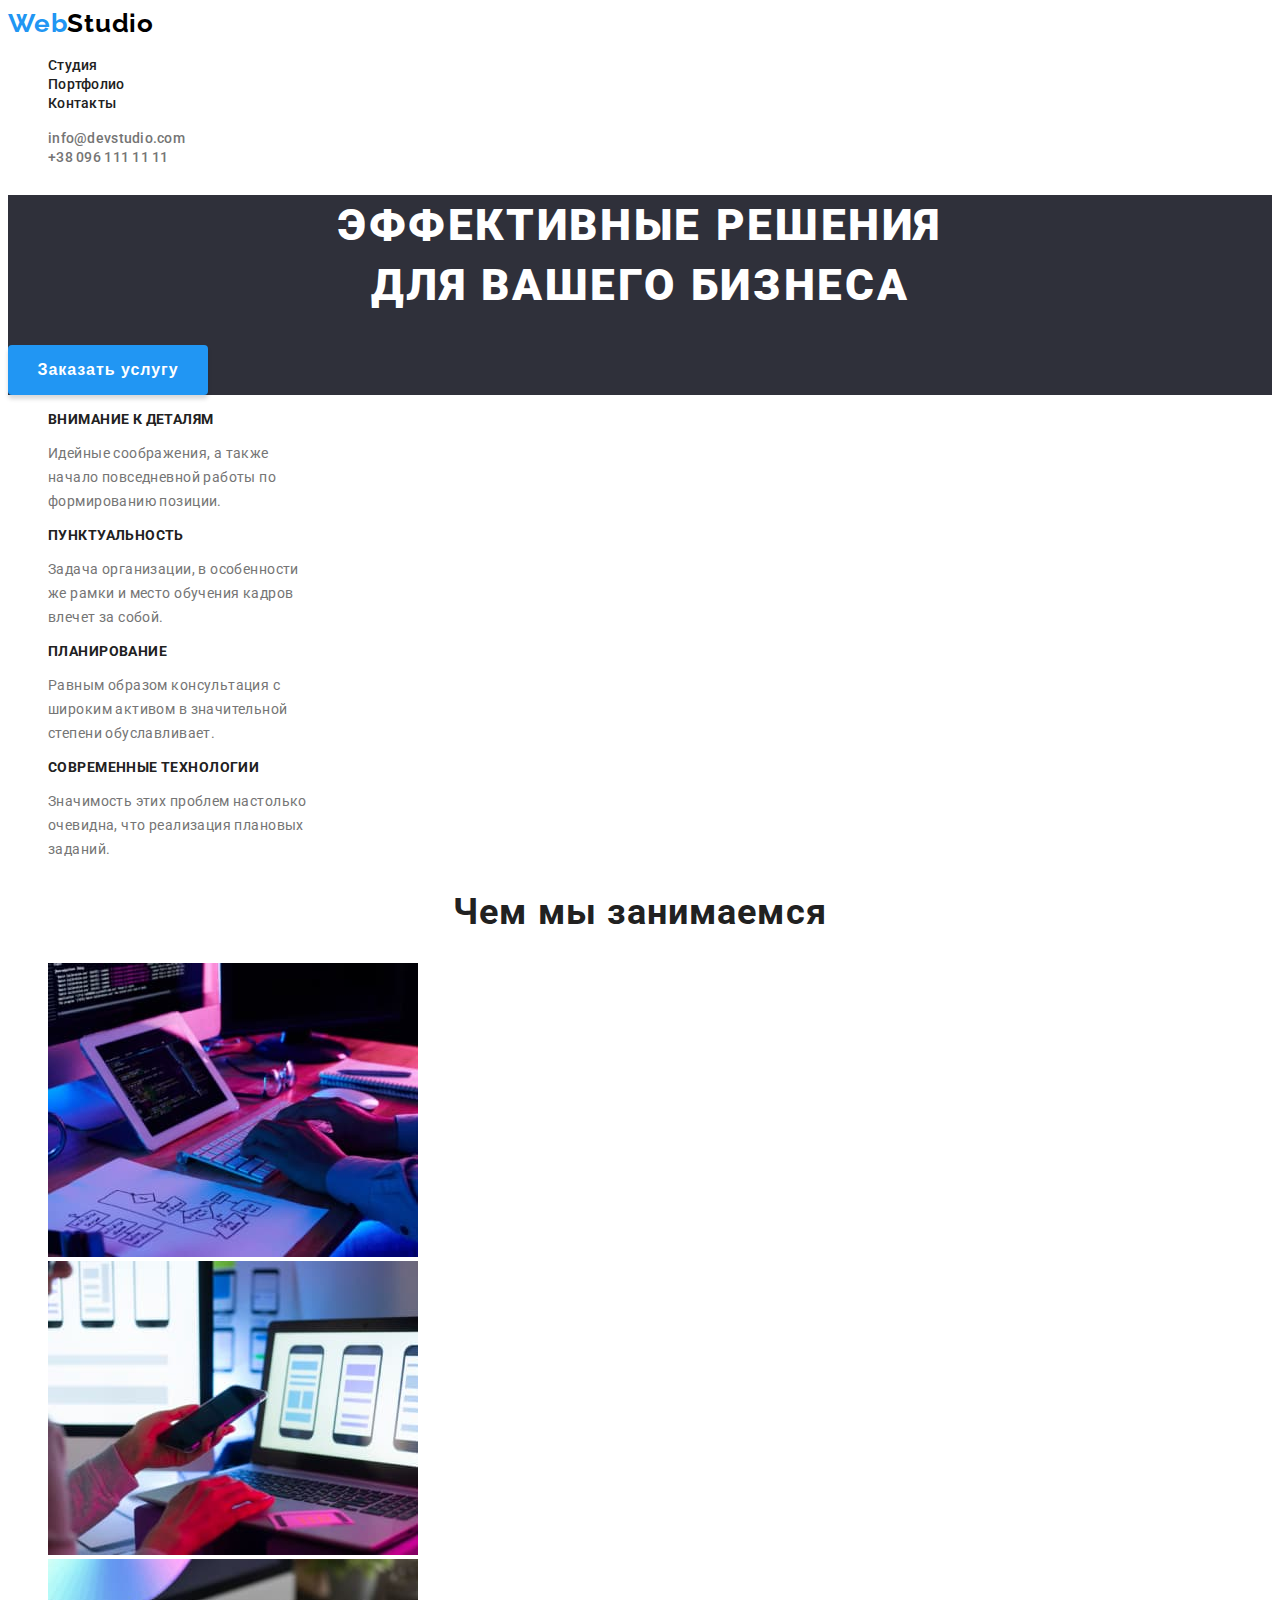
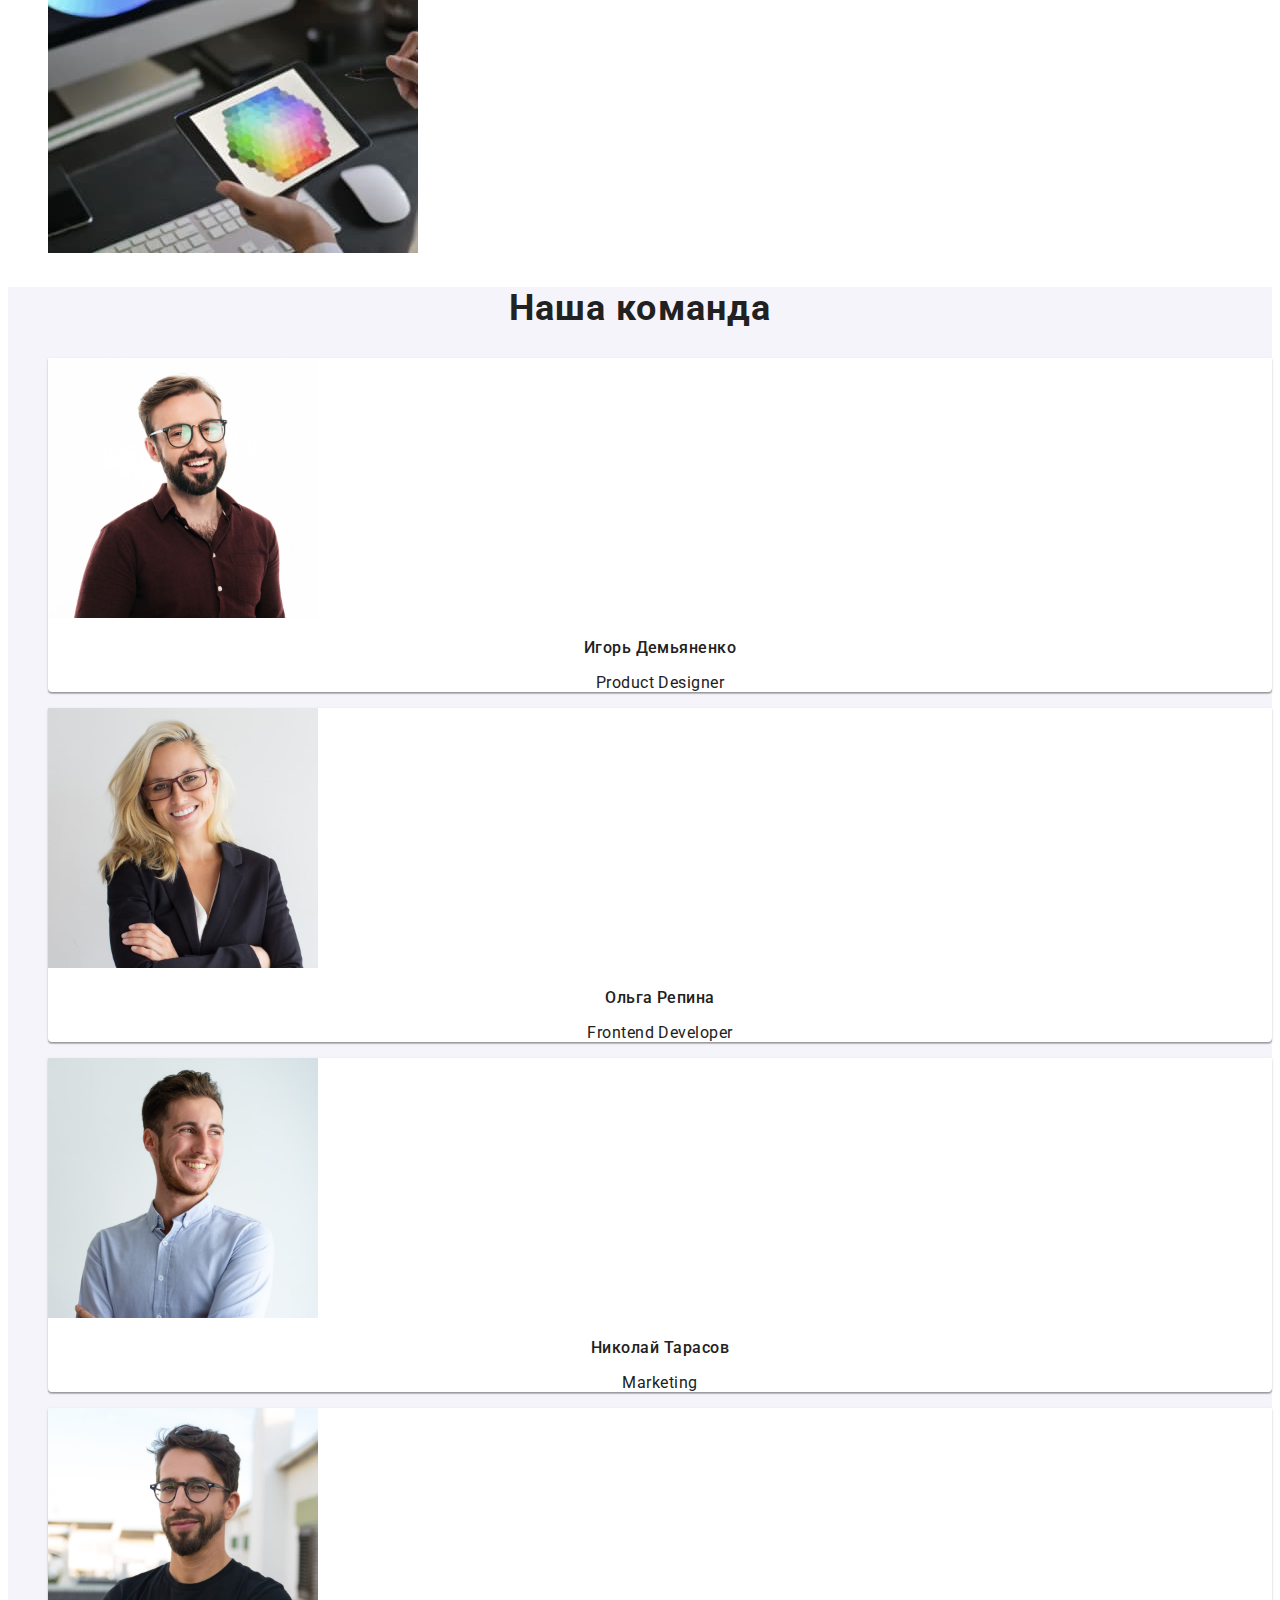
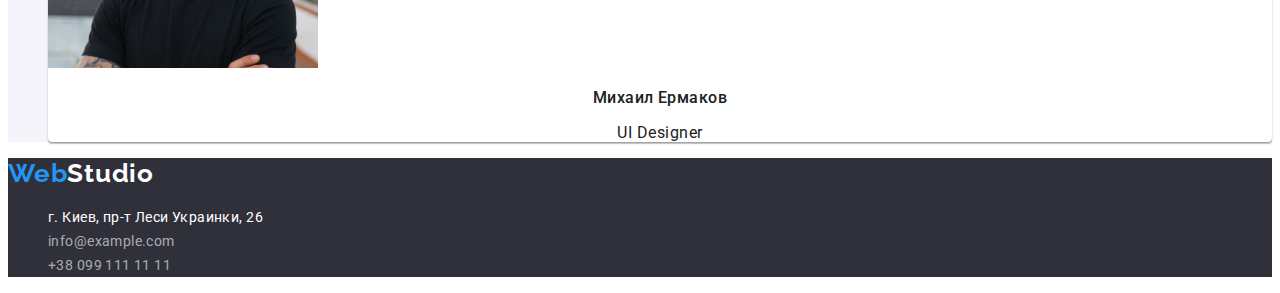
==== index.html @ 1a72c9f2 "upload" ====
<!DOCTYPE html>
<html lang="ru">
  <head>
    <meta charset="UTF-8">
    <meta http-equiv="X-UA-Compatible" content="IE=edge">
    <meta name="viewport" content="width=device-width, initial-scale=1.0">
    <title>studio</title>
    <link rel="preconnect" href="https://fonts.googleapis.com">
    <link rel="preconnect" href="https://fonts.gstatic.com" crossorigin>
    <link rel="preconnect" href="https://fonts.googleapis.com">
    <link rel="preconnect" href="https://fonts.gstatic.com" crossorigin>
    <link href="https://fonts.googleapis.com/css2?family=Oleo+Script&family=Raleway:wght@700&family=Roboto:wght@400;500;700;900&display=swap" rel="stylesheet">
    <link rel="stylesheet" href="./css/main.css">
    <link rel="stylesheet" href="./css/studio.css" />
  </head>
  <body>
    <!-- HEADER -->
    <header class="page-header">
      <!--Navigating to other pages header-->
        <nav class="header-nav">
        <!--logo header-->
        <a class="logo-web link" lang="en" href="index.html">Web<span class="logo-studio link">Studio</span></a>
          <ul class="menu list">
            <li class="menu-item">
              <a class="menu-link link" href="index.html">Студия</a>
            </li>
            <li class="menu-item">
              <a class="menu-link link" href="./portfolio.html">Портфолио</a>
            </li>
            <li class="menu-item">
              <a class="menu-link link" href="index.html">Контакты</a>
            </li>
          </ul>
          <ul class="header-contact list">
            <li class="header-contact-item">
              <a class="header-contact-email link" href="mailto:info@devstudio.com">info@devstudio.com</a>
            </li>
            <li class="header-contact-item">
              <a class="header-contact-phone-number link" href="tel:+380961111111">+38 096 111 11 11</a>
            </li>
          </ul>
        </nav>
    </header>
    <main>
      <section class="main-header">
        <!-- HERO -->
        <div class="hero">
          <h1 class="title">Эффективные решения <br> для вашего бизнеса</h1>
          <button class="modal-btn" type="button">Заказать услугу</button>
        </div>
        <!-- OUR ADVANTAGES -->
        <div class="advantages">
          <h2 hidden>our advantages</h2>
            <ul class="advantages-list list">
              <li class="advantages-item">
                <h3 class="title-desc-advantages">Внимание к деталям</h3>
              <p class="desc-advantages">Идейные соображения, а также<br> начало повседневной работы по<br> формированию позиции.</p>
            </li>
              <li class="advantages-item">
                <h3 class="title-desc-advantages">Пунктуальность</h3>
              <p class="desc-advantages">Задача организации, в особенности<br> же рамки и место обучения кадров<br> влечет за собой.</p>
            </li>
              <li class="advantages-item">
                <h3 class="title-desc-advantages">Планирование</h3>
              <p class="desc-advantages">Равным образом консультация с<br> широким активом в значительной<br> степени обуславливает.</p>
            </li>
              <li class="advantages-item">
                <h3 class="title-desc-advantages">Современные технологии</h3>
              <p class="desc-advantages">Значимость этих проблем настолько<br> очевидна, что реализация плановых<br> заданий.</p>
            </li>
            </ul>
        </div>
        <!--PHOTOS OF "OUR ADVANTAGES"-->
        <div class="photo-advantages">
          <h2 class="title-photo-advantages">Чем мы занимаемся</h2>
            <ul class="list-advantages-photo list">
              <li class="advantages-photo-item">
                <img class="layout" src="images/img(5).jpg" alt="верстка" 
                width="370" 
                height="294">
              </li>
              <li class="advantages-photo-item">
                <img class="design" src="images/img.jpg" alt="дизайн" 
                width="370" 
                height="294">
              </li>
              <li class="advantages-photo-item">
                <img class="external-design" src="images/img(1)(1).jpg" alt="внешнее оформление" 
                width="370" 
                height="294">
              </li>
            </ul>
          </div>
      <!--OUR TEAM--> 
      <div class="our-team">
        <h2 class="title-photo-team-minidesc">Наша команда</h2>
          <!--PHOTOS AND MINI-DESCRIPTION OF "OUR TEAM"-->
          <ul class="team-list list">
            <li class="team-item">
              <img class="team-photo" src="images/img(3).jpg" alt="Игорь Демьяненко" 
              width="270" 
              height="260">
            <h3 class="teammate-name">Игорь Демьяненко</h3>
            <p class="mini-desc" lang="en">Product Designer</p>
          </li>
            <li class="team-item">
              <img class="team-photo" src="images/img(2).jpg" alt="Ольга Репина" 
              width="270" 
              height="260">
            <h3 class="teammate-name">Ольга Репина</h3>
            <p class="mini-desc" lang="en">Frontend Developer</p>
          </li>
            <li class="team-item">
              <img class="team-photo" src="images/img(4).jpg" alt="Николай Тарасов" 
              width="270" 
              height="260">
            <h3 class="teammate-name">Николай Тарасов</h3>
            <p class="mini-desc" lang="en">Marketing</p>
          </li>
            <li class="team-item">
              <img class="team-photo" src="images/img(3)(1).jpg" alt="Михаил Ермаков" 
              width="270" 
              height="260">
            <h3 class="teammate-name">Михаил Ермаков</h3>
            <p class="mini-desc" lang="en">UI Designer</p>
          </li>
          </ul>
        </div>
      </section>
    </main>
    <!-- FOOTER -->
    <footer class="footer">
        <!--Navigating to other pages footer-->
        <nav class="footer-nav">
         <a class="logo-web link" href="index.html">Web<span class="logo-studio link">Studio</span></a>
          <ul class="footer-contact list">
            <!--logo footer-->
            <li class="footer-contact-item link">
              <a class="footer-contact-address link" href="https://goo.gl/maps/ZcJeVGf5RN8S3Xv18" target="_blank" rel="noopener noreferrer">г. Киев, пр-т Леси Украинки, 26</a>
            </li>
            <li class="footer-contact-item link">
              <a class="footer-conact-email link" href="mailto:info@example.com">info@example.com</a>
            </li>
            <li class="footer-contact-item link">
              <a class="footer-contact-phone-number link" href="tel:+380991111111">+38 099 111 11 11</a>
            </li>
          </ul>
        </nav>
    </footer>
  </body>
</html>
---- css/main.css ----
/* =================MAIN=================== */

:root {
    --primary-color: #757575;
    --secondary-color: #FFF;
    --hover-color: #2196F3;
}

body {
    font-family: 'Roboto', sans-serif;
    color: #212121;
}

.list { list-style: none; }

.link { text-decoration: none; }

/* =================MAIN=================== */
/* =================HEADER=================== */

.logo-web {
    font-family: 'Raleway';
    font-style: normal;
    font-weight: 700;
    font-size: 26px;
    line-height: calc(31 / 26);
    letter-spacing: 0.03em;
    color: #2196F3;
}

.logo-studio {
    font-family: 'Raleway';
    font-style: normal;
    font-weight: 700;
    font-size: 26px;
    line-height: calc(31 / 26);
    letter-spacing: 0.03em;
    color: #000;
}

.menu-link {
    font-weight: 500;
    font-size: 14px;
    line-height: calc(16 / 14);
    letter-spacing: 0.02em;
    color: inherit;
}

.header-contact-email,
.header-contact-phone-number {
    font-weight: 500;
    font-size: 14px;
    line-height: calc(16 / 14);
    letter-spacing: 0.02em;
    color: var(--primary-color);
}

.menu-link:hover,
.menu-link:focus,
.header-contact-item a:hover,
.header-contact-item a:focus {
    color: var(--hover-color);
}

/* =================HEADER=================== */
/* =================FOOTER=================== */

.footer {
    background-color: #2F303A;
}

.footer-nav .logo-studio {
    color: var(--secondary-color);
}

.footer-contact-address {
    font-size: 14px;
    line-height: calc(24 / 14);
    letter-spacing: 0.03em;
    color: var(--secondary-color);
}

.footer-conact-email,
.footer-contact-phone-number {
    font-size: 14px;
    line-height: calc(24 / 14);
    letter-spacing: 0.03em;
    color: rgba(255, 255, 255, 0.6);
}

.footer-contact-item a:hover,
.footer-contact-item a:focus {
    color: var(--hover-color);
}

/* =================FOOTER=================== */
---- css/studio.css ----
/* =================HERO================ */

.hero { background-color: #2F303A; }

.title {
    font-weight: 900;
    font-size: 44px;
    line-height: calc(60 / 44);
    text-align: center;
    letter-spacing: 0.06em;
    text-transform: uppercase;
    color: var(--secondary-color);
}

.modal-btn {
    font-weight: 700;
    font-size: 16px;
    line-height: calc(30 / 16);
    display: flex;
    align-items: center;
    text-align: center;
    letter-spacing: 0.06em;
    color: #FFF;
    background: #2196F3;
    box-shadow: 0px 4px 4px rgba(0, 0, 0, 0.15);
    border-radius: 4px;
    border: none;
    width: 200px;
    height: 50px;
    justify-content: center;
}

.modal-btn:hover,
.modal-btn:focus {
    background-color: #188CE8;
}

/* =================HERO================ */
/* =================OUR ADVANTAGES================ */

.title-desc-advantages {
    font-weight: 700;
    font-size: 14px;
    line-height: calc(16 / 14);
    letter-spacing: 0.03em;
    text-transform: uppercase;
}

.desc-advantages {
    font-weight: 400;
    font-size: 14px;
    line-height: calc(24 / 14);
    letter-spacing: 0.03em;
    color: var(--primary-color);
}

/* =================OUR ADVANTAGES================ */
/* =================PHOTOS OF "OUR ADVANTAGES================ */

.title-photo-advantages {
    font-weight: 700;
    font-size: 36px;
    line-height: 42px;
    text-align: center;
    letter-spacing: 0.03em;
}

/* =================PHOTOS OF "OUR ADVANTAGES================ */
/* =================OUR TEAM================ */

.title-photo-team-minidesc {
    font-weight: 700;
    font-size: 36px;
    line-height: calc(42 / 36);
    text-align: center;
    letter-spacing: 0.03em;
}

/* =================PHOTOS AND MINI-DESCRIPTION OF "OUR TEAM"================ */

.our-team {
    background: #F5F4FA;
}

.teammate-name {
    font-weight: 500;
    font-size: 16px;
    line-height: 19px;
    text-align: center;
    letter-spacing: 0.03em;
}

.mini-desc {
    font-weight: 400;
    font-size: 16px;
    line-height: 19px;
    text-align: center;
    letter-spacing: 0.03em;
}

.team-item {
    background: #FFFFFF;
    box-shadow: 0px 1px 3px rgba(0, 0, 0, 0.12), 0px 1px 1px rgba(0, 0, 0, 0.14), 0px 2px 1px rgba(0, 0, 0, 0.2);
    border-radius: 0px 0px 4px 4px;
}

/* =================PHOTOS AND MINI-DESCRIPTION OF "OUR TEAM"================ */
/* =================OUR TEAM================ */
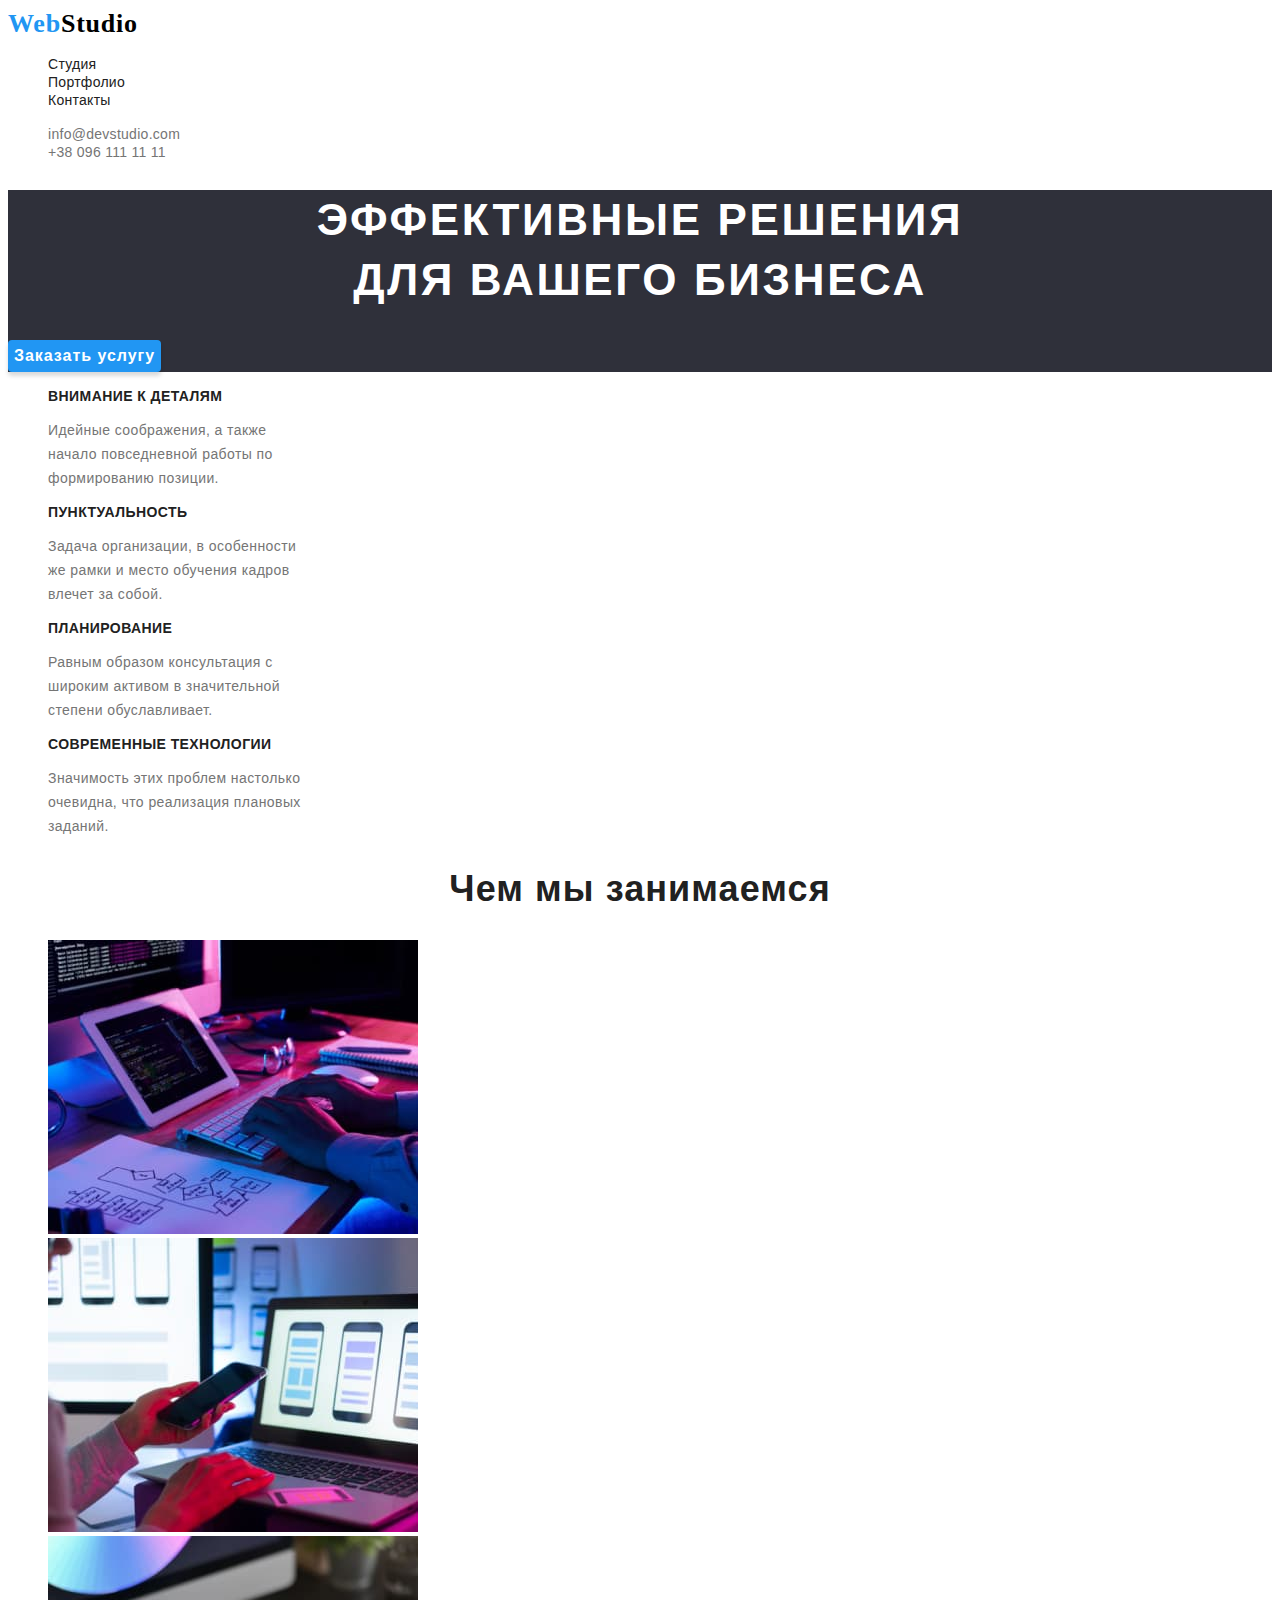
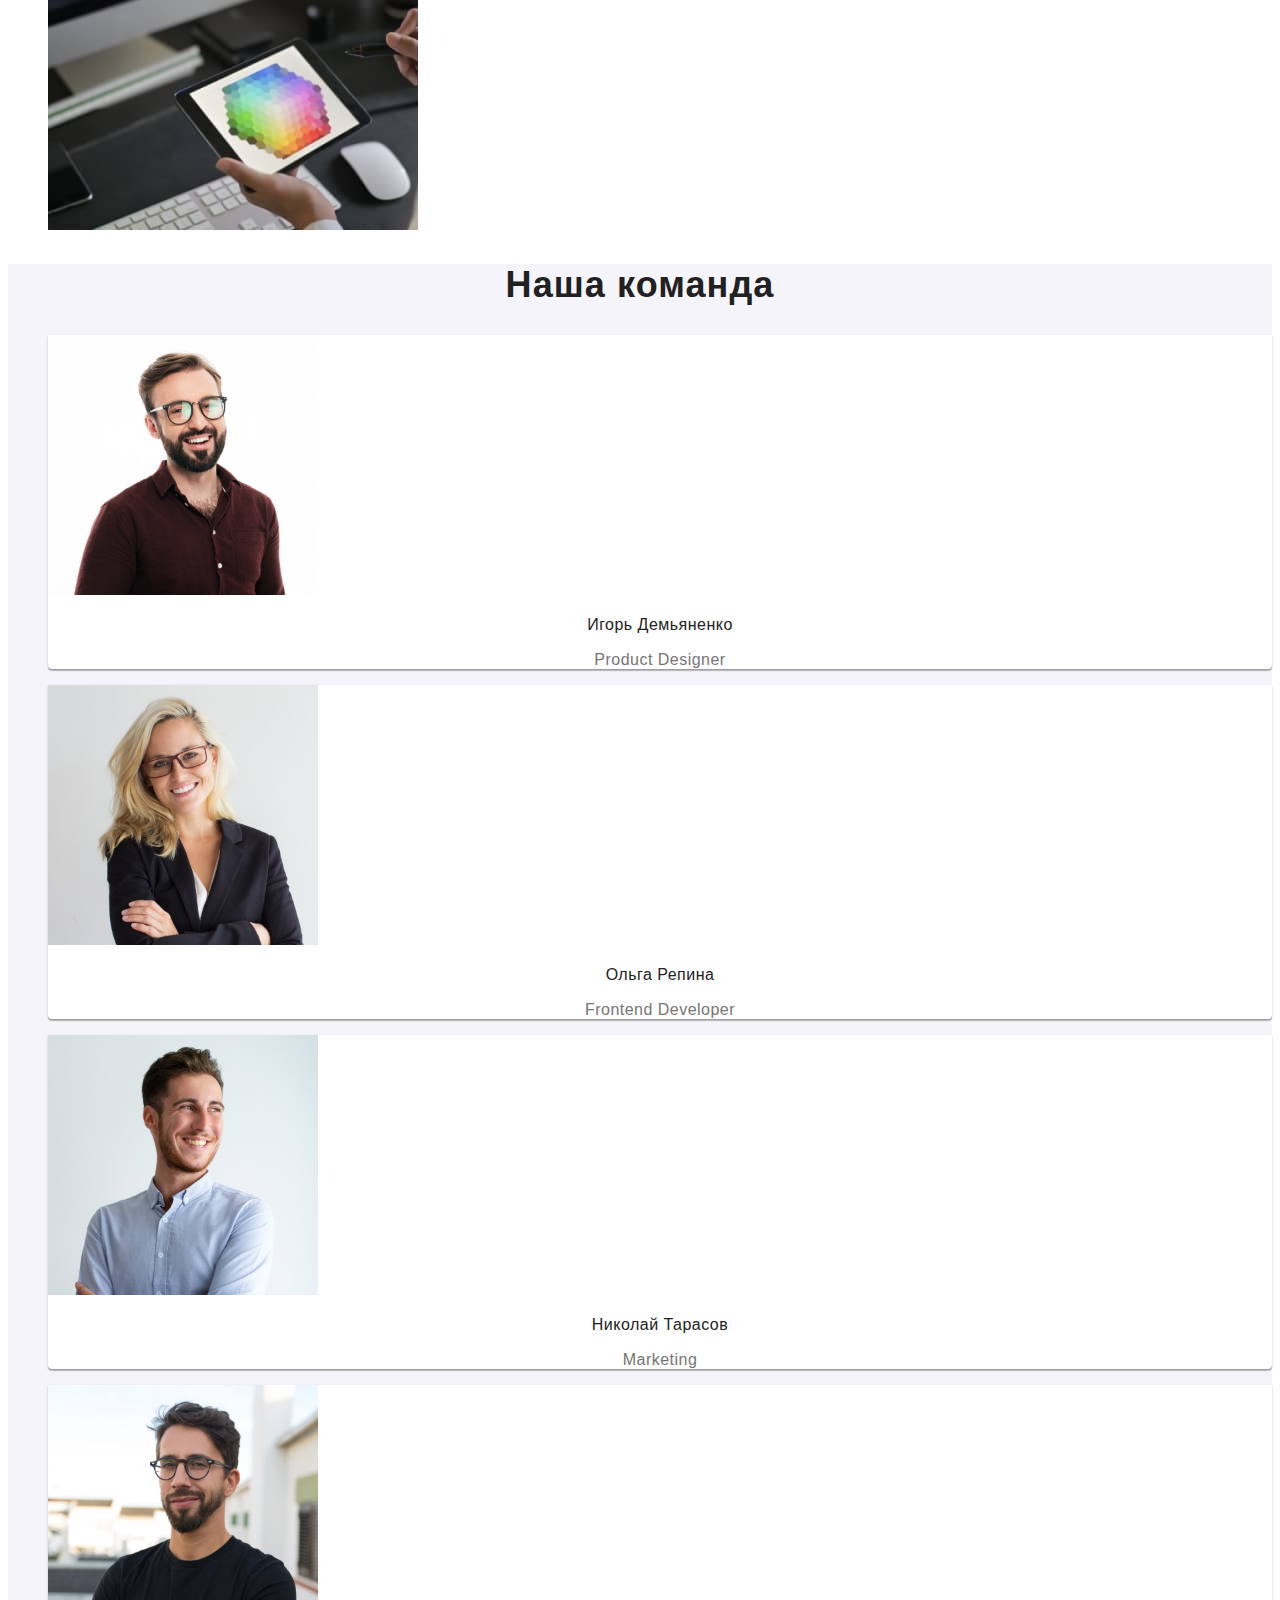
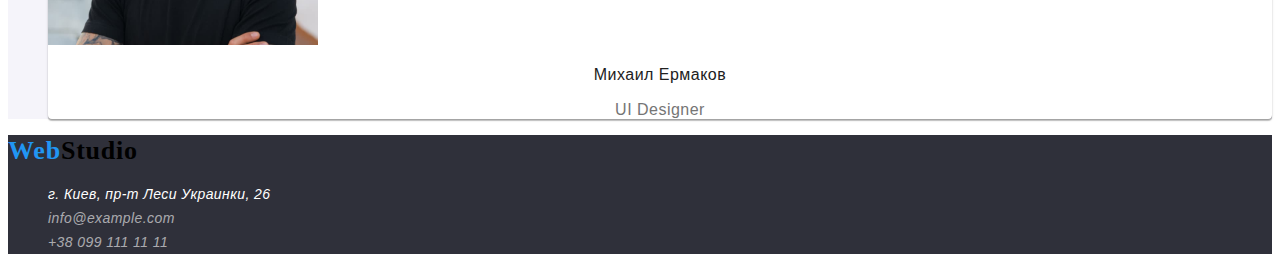
==== commit cd68a7b1: "update" ====
--- a/index.html
+++ b/index.html
@@ -1,6 +1,7 @@
 <!DOCTYPE html>
 <html lang="ru">
-  <head>
+
+<head>
     <meta charset="UTF-8">
     <meta http-equiv="X-UA-Compatible" content="IE=edge">
     <meta name="viewport" content="width=device-width, initial-scale=1.0">
@@ -9,143 +10,130 @@
     <link rel="preconnect" href="https://fonts.gstatic.com" crossorigin>
     <link rel="preconnect" href="https://fonts.googleapis.com">
     <link rel="preconnect" href="https://fonts.gstatic.com" crossorigin>
-    <link href="https://fonts.googleapis.com/css2?family=Oleo+Script&family=Raleway:wght@700&family=Roboto:wght@400;500;700;900&display=swap" rel="stylesheet">
     <link rel="stylesheet" href="./css/main.css">
     <link rel="stylesheet" href="./css/studio.css" />
-  </head>
-  <body>
+</head>
+
+<body>
     <!-- HEADER -->
     <header class="page-header">
-      <!--Navigating to other pages header-->
+        <!--Navigating to other pages header-->
         <nav class="header-nav">
-        <!--logo header-->
-        <a class="logo-web link" lang="en" href="index.html">Web<span class="logo-studio link">Studio</span></a>
-          <ul class="menu list">
-            <li class="menu-item">
-              <a class="menu-link link" href="index.html">Студия</a>
-            </li>
-            <li class="menu-item">
-              <a class="menu-link link" href="./portfolio.html">Портфолио</a>
-            </li>
-            <li class="menu-item">
-              <a class="menu-link link" href="index.html">Контакты</a>
-            </li>
-          </ul>
-          <ul class="header-contact list">
-            <li class="header-contact-item">
-              <a class="header-contact-email link" href="mailto:info@devstudio.com">info@devstudio.com</a>
-            </li>
-            <li class="header-contact-item">
-              <a class="header-contact-phone-number link" href="tel:+380961111111">+38 096 111 11 11</a>
-            </li>
-          </ul>
+            <!--logo header-->
+            <a class="logo-web link" lang="en" href="index.html">Web<span class="logo-studio link">Studio</span></a>
+            <ul class="menu list">
+                <li class="menu-item">
+                    <a class="menu-link link" href="index.html">Студия</a>
+                </li>
+                <li class="menu-item">
+                    <a class="menu-link link" href="./portfolio.html">Портфолио</a>
+                </li>
+                <li class="menu-item">
+                    <a class="menu-link link" href="index.html">Контакты</a>
+                </li>
+            </ul>
+            <ul class="header-contact list">
+                <li class="header-contact-item">
+                    <a class="header-contact-email link" href="mailto:info@devstudio.com">info@devstudio.com</a>
+                </li>
+                <li class="header-contact-item">
+                    <a class="header-contact-phone-number link" href="tel:+380961111111">+38 096 111 11 11</a>
+                </li>
+            </ul>
         </nav>
     </header>
     <main>
-      <section class="main-header">
-        <!-- HERO -->
-        <div class="hero">
-          <h1 class="title">Эффективные решения <br> для вашего бизнеса</h1>
-          <button class="modal-btn" type="button">Заказать услугу</button>
-        </div>
-        <!-- OUR ADVANTAGES -->
-        <div class="advantages">
-          <h2 hidden>our advantages</h2>
-            <ul class="advantages-list list">
-              <li class="advantages-item">
-                <h3 class="title-desc-advantages">Внимание к деталям</h3>
-              <p class="desc-advantages">Идейные соображения, а также<br> начало повседневной работы по<br> формированию позиции.</p>
-            </li>
-              <li class="advantages-item">
-                <h3 class="title-desc-advantages">Пунктуальность</h3>
-              <p class="desc-advantages">Задача организации, в особенности<br> же рамки и место обучения кадров<br> влечет за собой.</p>
-            </li>
-              <li class="advantages-item">
-                <h3 class="title-desc-advantages">Планирование</h3>
-              <p class="desc-advantages">Равным образом консультация с<br> широким активом в значительной<br> степени обуславливает.</p>
-            </li>
-              <li class="advantages-item">
-                <h3 class="title-desc-advantages">Современные технологии</h3>
-              <p class="desc-advantages">Значимость этих проблем настолько<br> очевидна, что реализация плановых<br> заданий.</p>
-            </li>
-            </ul>
-        </div>
-        <!--PHOTOS OF "OUR ADVANTAGES"-->
-        <div class="photo-advantages">
-          <h2 class="title-photo-advantages">Чем мы занимаемся</h2>
-            <ul class="list-advantages-photo list">
-              <li class="advantages-photo-item">
-                <img class="layout" src="images/img(5).jpg" alt="верстка" 
-                width="370" 
-                height="294">
-              </li>
-              <li class="advantages-photo-item">
-                <img class="design" src="images/img.jpg" alt="дизайн" 
-                width="370" 
-                height="294">
-              </li>
-              <li class="advantages-photo-item">
-                <img class="external-design" src="images/img(1)(1).jpg" alt="внешнее оформление" 
-                width="370" 
-                height="294">
-              </li>
-            </ul>
-          </div>
-      <!--OUR TEAM--> 
-      <div class="our-team">
-        <h2 class="title-photo-team-minidesc">Наша команда</h2>
-          <!--PHOTOS AND MINI-DESCRIPTION OF "OUR TEAM"-->
-          <ul class="team-list list">
-            <li class="team-item">
-              <img class="team-photo" src="images/img(3).jpg" alt="Игорь Демьяненко" 
-              width="270" 
-              height="260">
-            <h3 class="teammate-name">Игорь Демьяненко</h3>
-            <p class="mini-desc" lang="en">Product Designer</p>
-          </li>
-            <li class="team-item">
-              <img class="team-photo" src="images/img(2).jpg" alt="Ольга Репина" 
-              width="270" 
-              height="260">
-            <h3 class="teammate-name">Ольга Репина</h3>
-            <p class="mini-desc" lang="en">Frontend Developer</p>
-          </li>
-            <li class="team-item">
-              <img class="team-photo" src="images/img(4).jpg" alt="Николай Тарасов" 
-              width="270" 
-              height="260">
-            <h3 class="teammate-name">Николай Тарасов</h3>
-            <p class="mini-desc" lang="en">Marketing</p>
-          </li>
-            <li class="team-item">
-              <img class="team-photo" src="images/img(3)(1).jpg" alt="Михаил Ермаков" 
-              width="270" 
-              height="260">
-            <h3 class="teammate-name">Михаил Ермаков</h3>
-            <p class="mini-desc" lang="en">UI Designer</p>
-          </li>
-          </ul>
-        </div>
-      </section>
+        <section class="main-header">
+            <!-- HERO -->
+            <div class="hero">
+                <h1 class="title">Эффективные решения <br> для вашего бизнеса</h1>
+                <button class="modal-btn" type="button">Заказать услугу</button>
+            </div>
+            <!-- OUR ADVANTAGES -->
+            <div class="advantages">
+                <h2 hidden>our advantages</h2>
+                <ul class="advantages-list list">
+                    <li class="advantages-item">
+                        <h3 class="title-desc-advantages">Внимание к деталям</h3>
+                        <p class="desc-advantages">Идейные соображения, а также<br> начало повседневной работы по<br> формированию позиции.</p>
+                    </li>
+                    <li class="advantages-item">
+                        <h3 class="title-desc-advantages">Пунктуальность</h3>
+                        <p class="desc-advantages">Задача организации, в особенности<br> же рамки и место обучения кадров<br> влечет за собой.</p>
+                    </li>
+                    <li class="advantages-item">
+                        <h3 class="title-desc-advantages">Планирование</h3>
+                        <p class="desc-advantages">Равным образом консультация с<br> широким активом в значительной<br> степени обуславливает.</p>
+                    </li>
+                    <li class="advantages-item">
+                        <h3 class="title-desc-advantages">Современные технологии</h3>
+                        <p class="desc-advantages">Значимость этих проблем настолько<br> очевидна, что реализация плановых<br> заданий.</p>
+                    </li>
+                </ul>
+            </div>
+            <!--PHOTOS OF "OUR ADVANTAGES"-->
+            <div class="photo-advantages">
+                <h2 class="title-photo-advantages">Чем мы занимаемся</h2>
+                <ul class="list-advantages-photo list">
+                    <li class="advantages-photo-item">
+                        <img class="layout" src="images/img(5).jpg" alt="верстка" width="370" height="294">
+                    </li>
+                    <li class="advantages-photo-item">
+                        <img class="design" src="images/img.jpg" alt="дизайн" width="370" height="294">
+                    </li>
+                    <li class="advantages-photo-item">
+                        <img class="external-design" src="images/img(1)(1).jpg" alt="внешнее оформление" width="370" height="294">
+                    </li>
+                </ul>
+            </div>
+            <!--OUR TEAM-->
+            <div class="our-team">
+                <h2 class="title-photo-team-minidesc">Наша команда</h2>
+                <!--PHOTOS AND MINI-DESCRIPTION OF "OUR TEAM"-->
+                <ul class="team-list list">
+                    <li class="team-item">
+                        <img class="team-photo" src="images/img(3).jpg" alt="Игорь Демьяненко" width="270" height="260">
+                        <h3 class="teammate-name">Игорь Демьяненко</h3>
+                        <p class="mini-desc" lang="en">Product Designer</p>
+                    </li>
+                    <li class="team-item">
+                        <img class="team-photo" src="images/img(2).jpg" alt="Ольга Репина" width="270" height="260">
+                        <h3 class="teammate-name">Ольга Репина</h3>
+                        <p class="mini-desc" lang="en">Frontend Developer</p>
+                    </li>
+                    <li class="team-item">
+                        <img class="team-photo" src="images/img(4).jpg" alt="Николай Тарасов" width="270" height="260">
+                        <h3 class="teammate-name">Николай Тарасов</h3>
+                        <p class="mini-desc" lang="en">Marketing</p>
+                    </li>
+                    <li class="team-item">
+                        <img class="team-photo" src="images/img(3)(1).jpg" alt="Михаил Ермаков" width="270" height="260">
+                        <h3 class="teammate-name">Михаил Ермаков</h3>
+                        <p class="mini-desc" lang="en">UI Designer</p>
+                    </li>
+                </ul>
+            </div>
+        </section>
     </main>
     <!-- FOOTER -->
     <footer class="footer">
         <!--Navigating to other pages footer-->
-        <nav class="footer-nav">
-         <a class="logo-web link" href="index.html">Web<span class="logo-studio link">Studio</span></a>
-          <ul class="footer-contact list">
-            <!--logo footer-->
-            <li class="footer-contact-item link">
-              <a class="footer-contact-address link" href="https://goo.gl/maps/ZcJeVGf5RN8S3Xv18" target="_blank" rel="noopener noreferrer">г. Киев, пр-т Леси Украинки, 26</a>
-            </li>
-            <li class="footer-contact-item link">
-              <a class="footer-conact-email link" href="mailto:info@example.com">info@example.com</a>
-            </li>
-            <li class="footer-contact-item link">
-              <a class="footer-contact-phone-number link" href="tel:+380991111111">+38 099 111 11 11</a>
-            </li>
-          </ul>
-        </nav>
+        <a class="logo-web link" href="index.html">Web<span class="logo-studio link">Studio</span></a>
+        <address>
+            <ul class="footer-contact list">
+                <!--logo footer-->
+                <li class="footer-contact-item link">
+                    <a class="footer-contact-address link" href="https://goo.gl/maps/ZcJeVGf5RN8S3Xv18" target="_blank" rel="noopener noreferrer">г. Киев, пр-т Леси Украинки, 26</a>
+                </li>
+                <li class="footer-contact-item link">
+                    <a class="footer-conact-email link" href="mailto:info@example.com">info@example.com</a>
+                </li>
+                <li class="footer-contact-item link">
+                    <a class="footer-contact-phone-number link" href="tel:+380991111111">+38 099 111 11 11</a>
+                </li>
+            </ul>
+        </address>
     </footer>
-  </body>
-</html>+</body>
+
+</html>
--- a/css/main.css
+++ b/css/main.css
@@ -20,7 +20,6 @@
 
 .logo-web {
     font-family: 'Raleway';
-    font-style: normal;
     font-weight: 700;
     font-size: 26px;
     line-height: calc(31 / 26);
@@ -30,7 +29,6 @@
 
 .logo-studio {
     font-family: 'Raleway';
-    font-style: normal;
     font-weight: 700;
     font-size: 26px;
     line-height: calc(31 / 26);
--- a/css/studio.css
+++ b/css/studio.css
@@ -16,18 +16,12 @@
     font-weight: 700;
     font-size: 16px;
     line-height: calc(30 / 16);
-    display: flex;
-    align-items: center;
-    text-align: center;
     letter-spacing: 0.06em;
     color: #FFF;
     background: #2196F3;
     box-shadow: 0px 4px 4px rgba(0, 0, 0, 0.15);
     border-radius: 4px;
     border: none;
-    width: 200px;
-    height: 50px;
-    justify-content: center;
 }
 
 .modal-btn:hover,
@@ -47,7 +41,6 @@
 }
 
 .desc-advantages {
-    font-weight: 400;
     font-size: 14px;
     line-height: calc(24 / 14);
     letter-spacing: 0.03em;
@@ -91,11 +84,10 @@
 }
 
 .mini-desc {
-    font-weight: 400;
-    font-size: 16px;
     line-height: 19px;
     text-align: center;
     letter-spacing: 0.03em;
+    color :#757575;
 }
 
 .team-item {
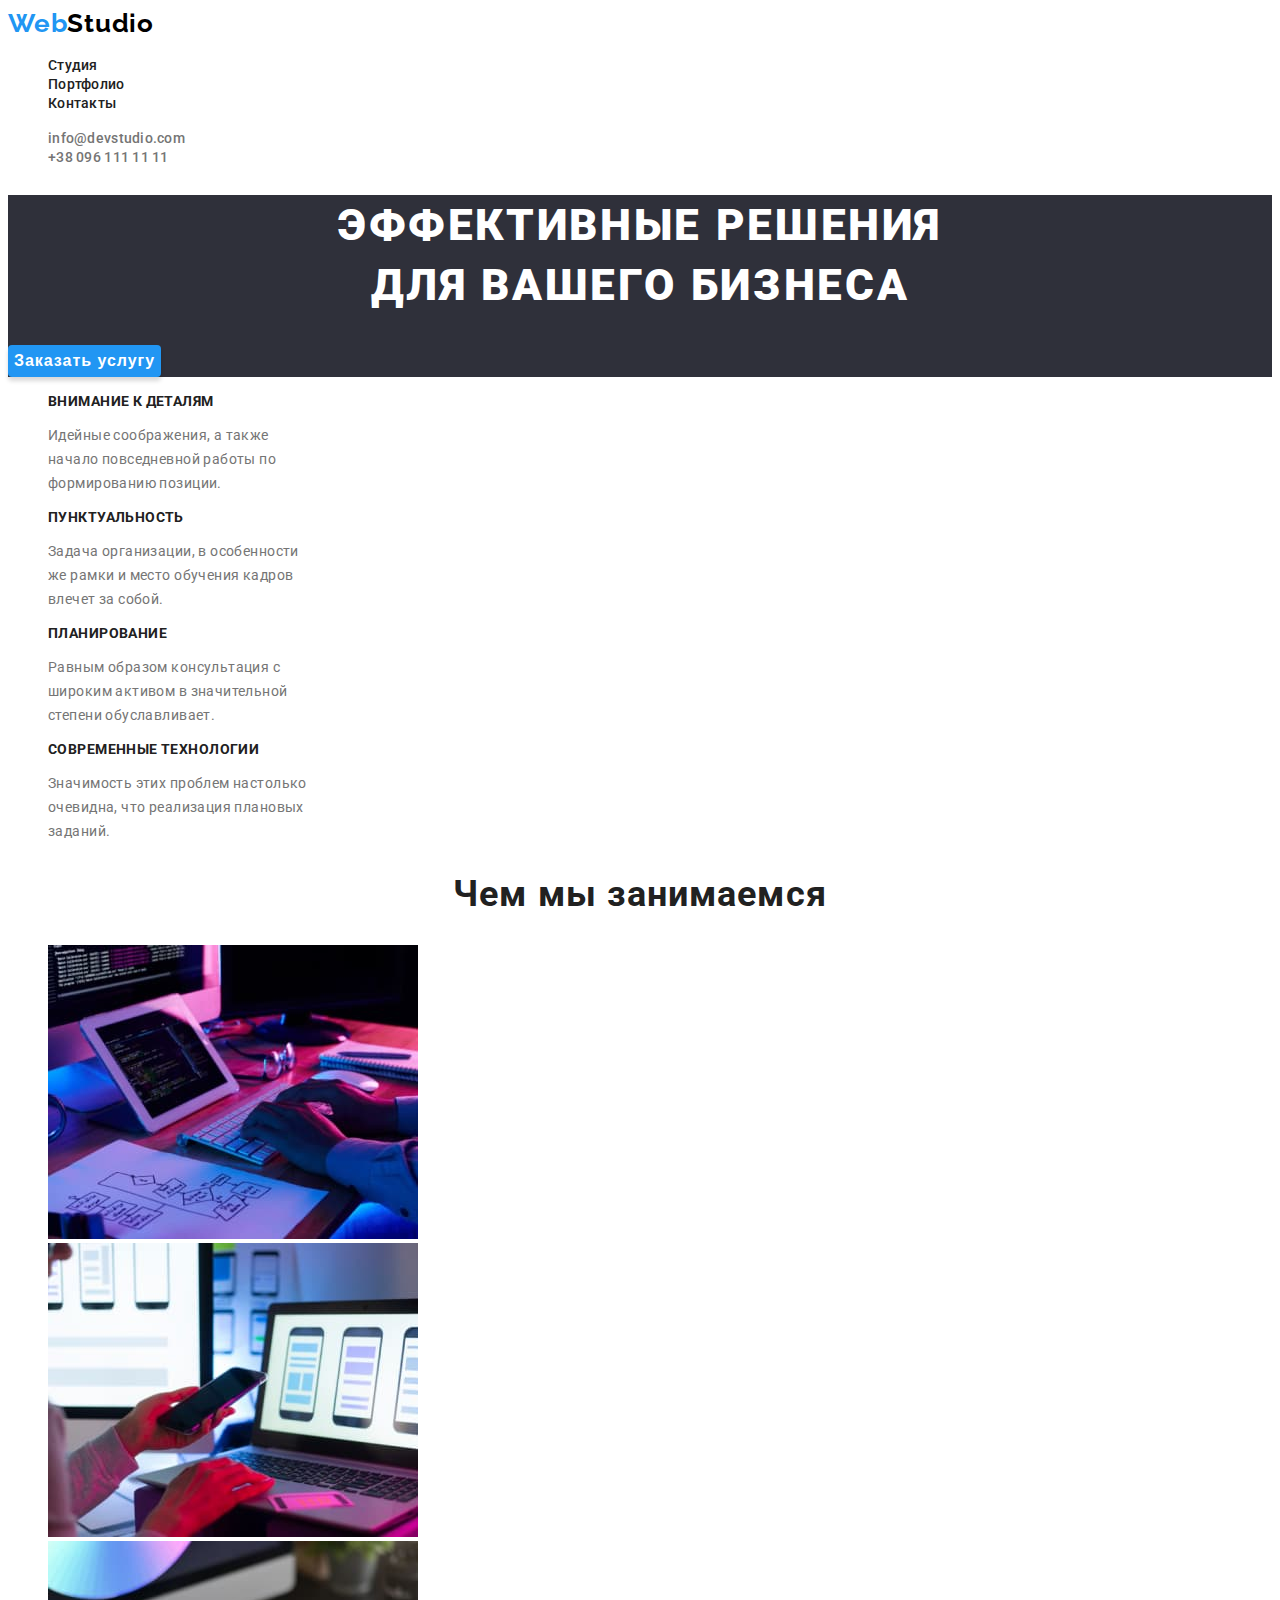
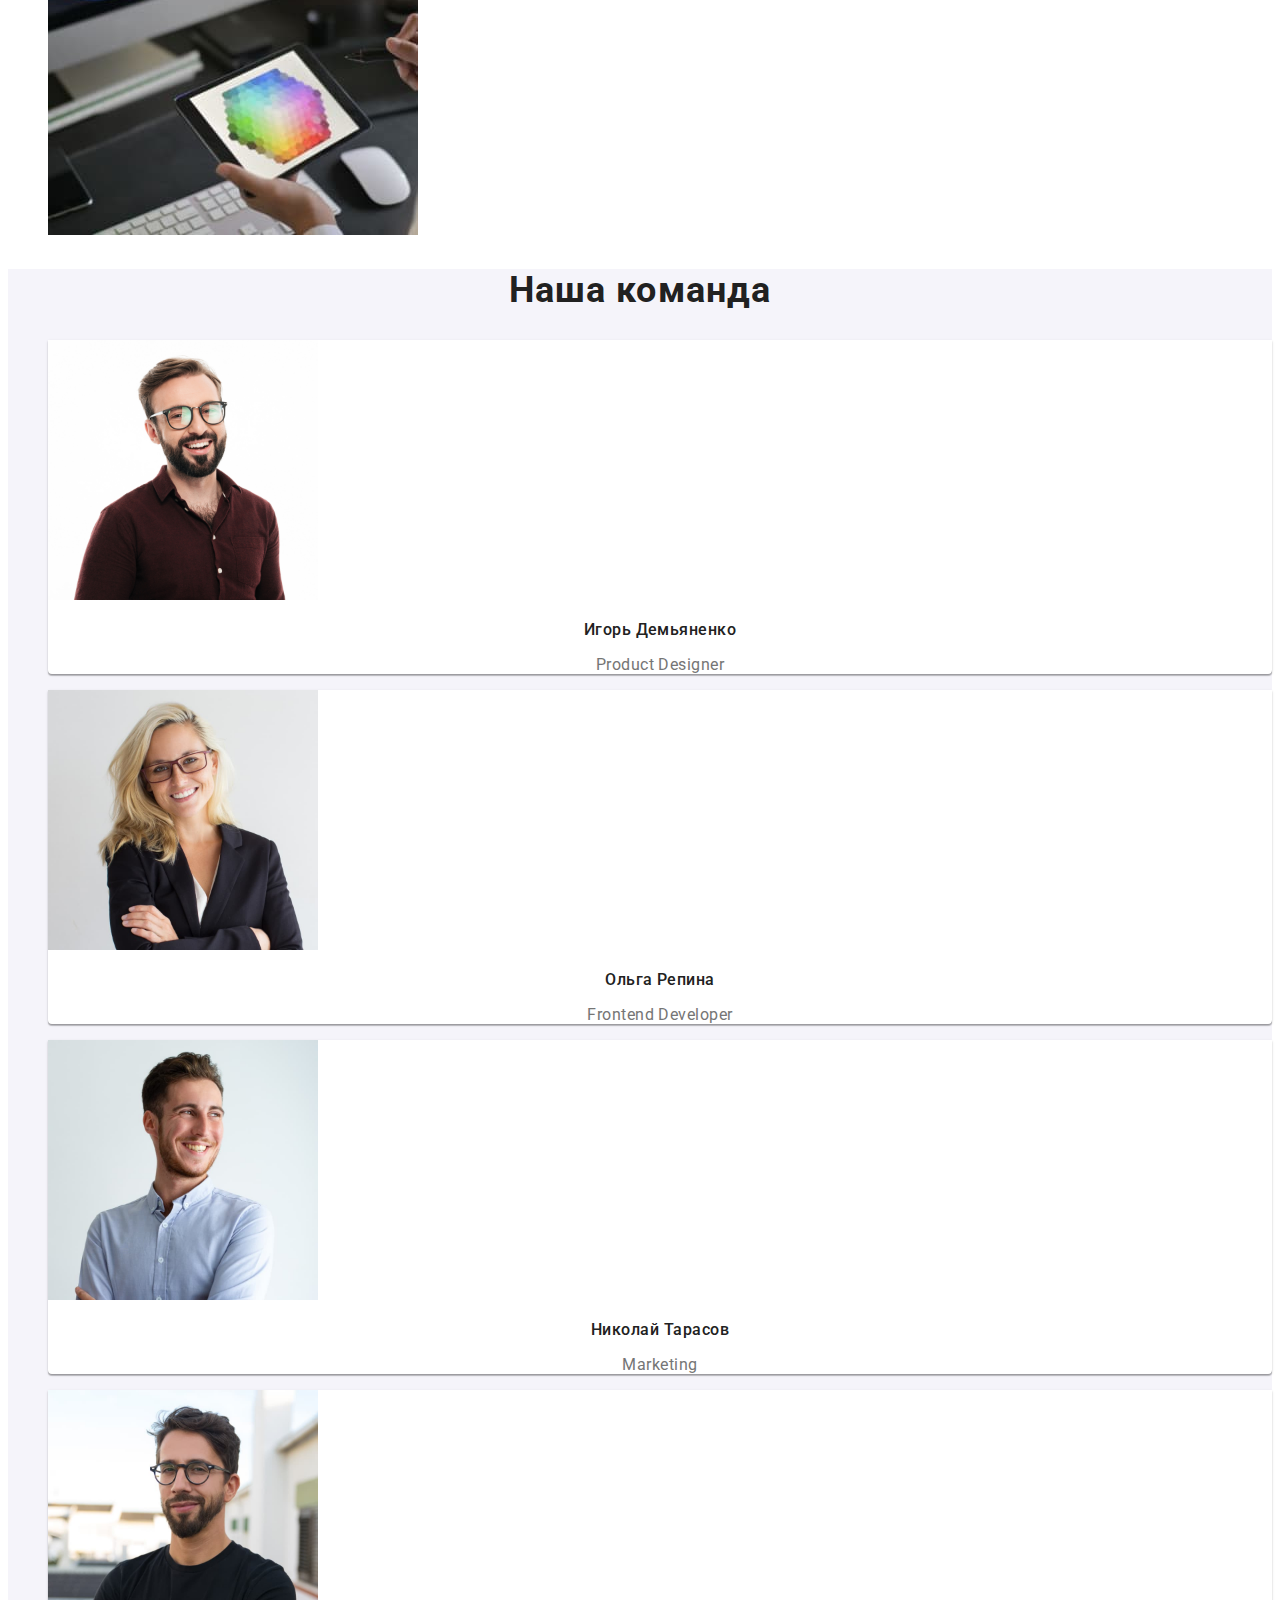
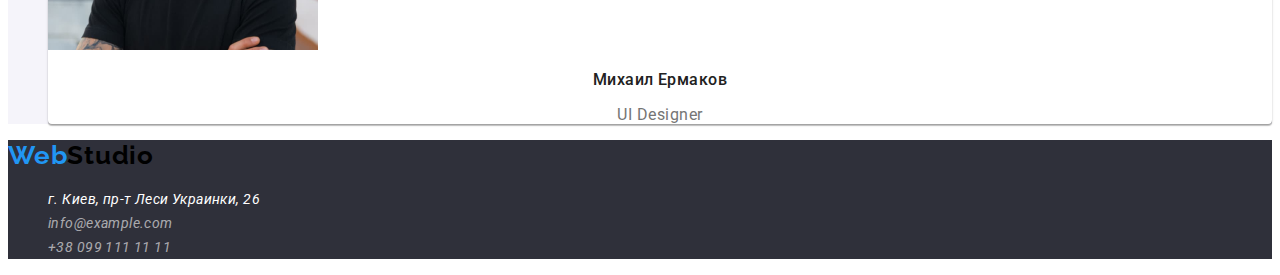
==== commit 8d6aa50d: "rel="stylesheet"" ====
--- a/index.html
+++ b/index.html
@@ -12,6 +12,8 @@
     <link rel="preconnect" href="https://fonts.gstatic.com" crossorigin>
     <link rel="stylesheet" href="./css/main.css">
     <link rel="stylesheet" href="./css/studio.css" />
+    <link rel="preconnect" href="https://fonts.gstatic.com" />
+    <link rel="stylesheet" href="https://fonts.googleapis.com/css2?family=Raleway:wght@700&family=Roboto:wght@400;500;700;900&display=swap"/> 
 </head>
 
 <body>
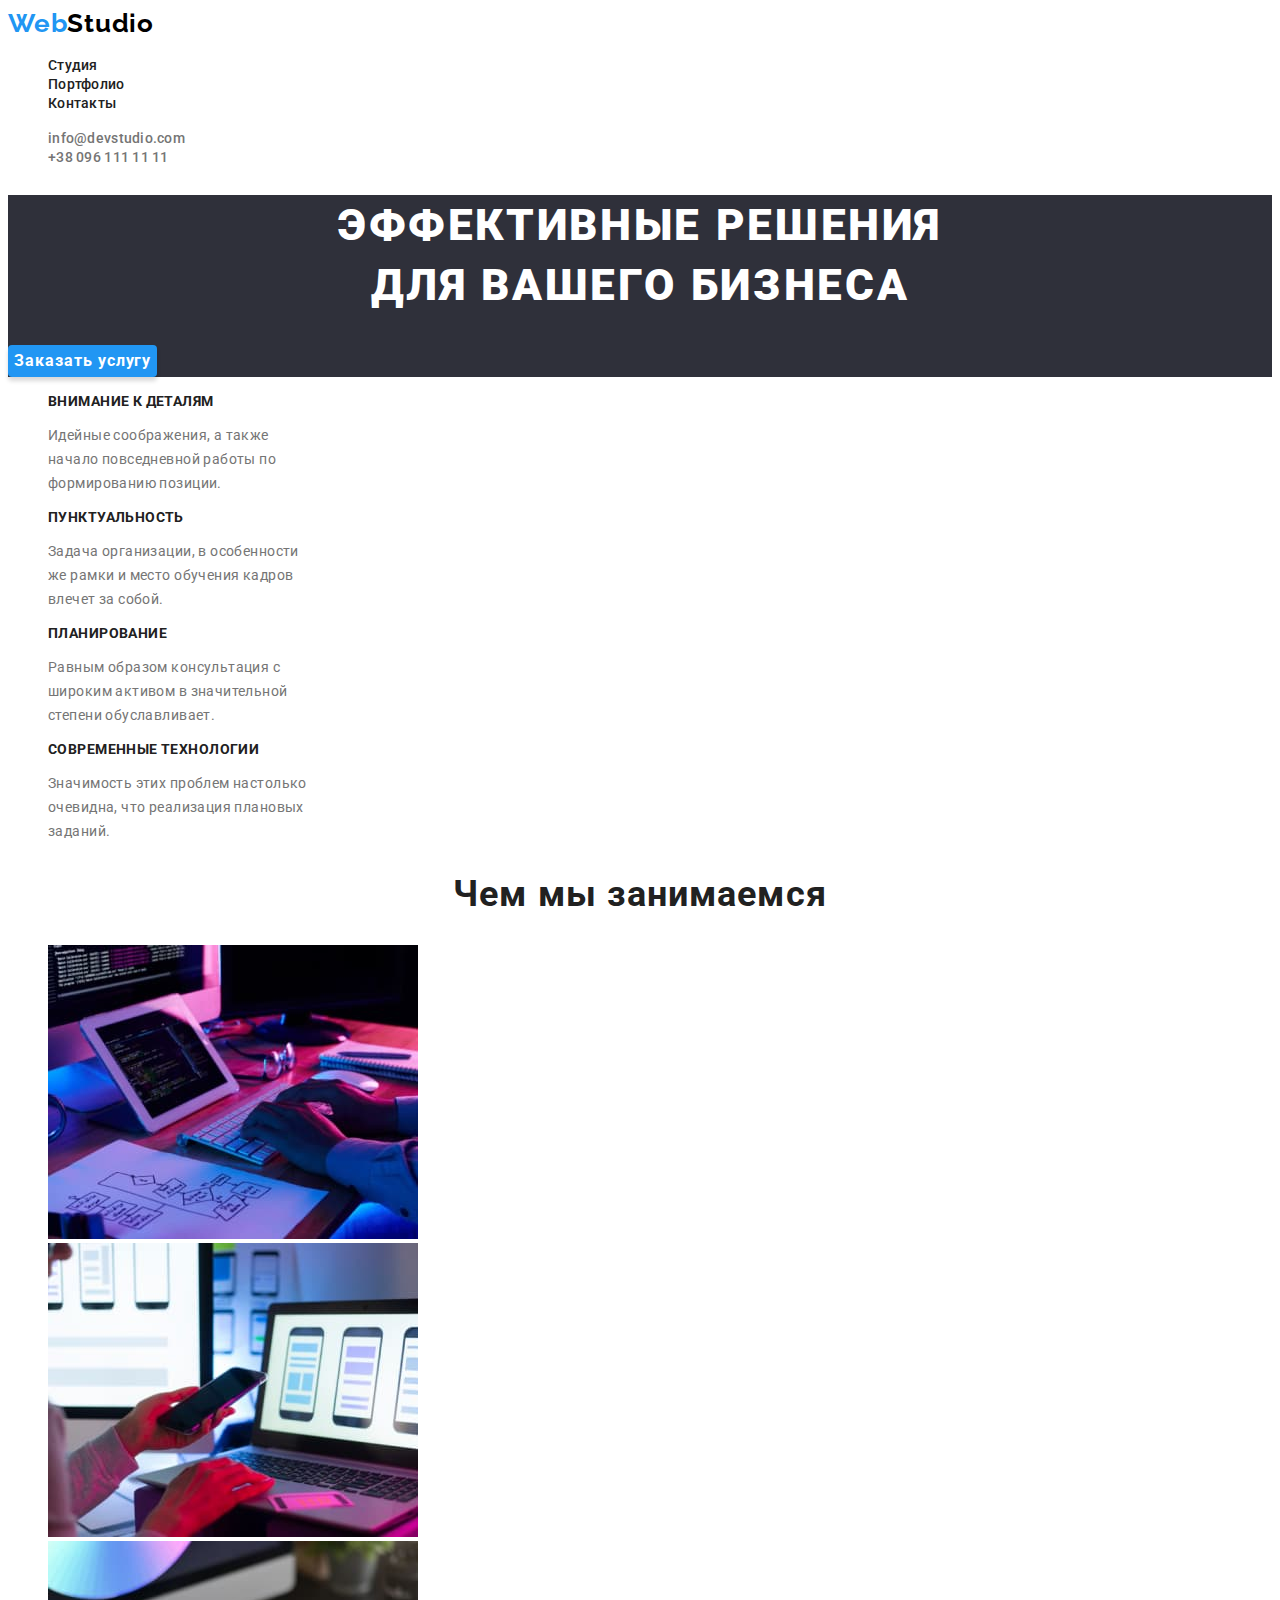
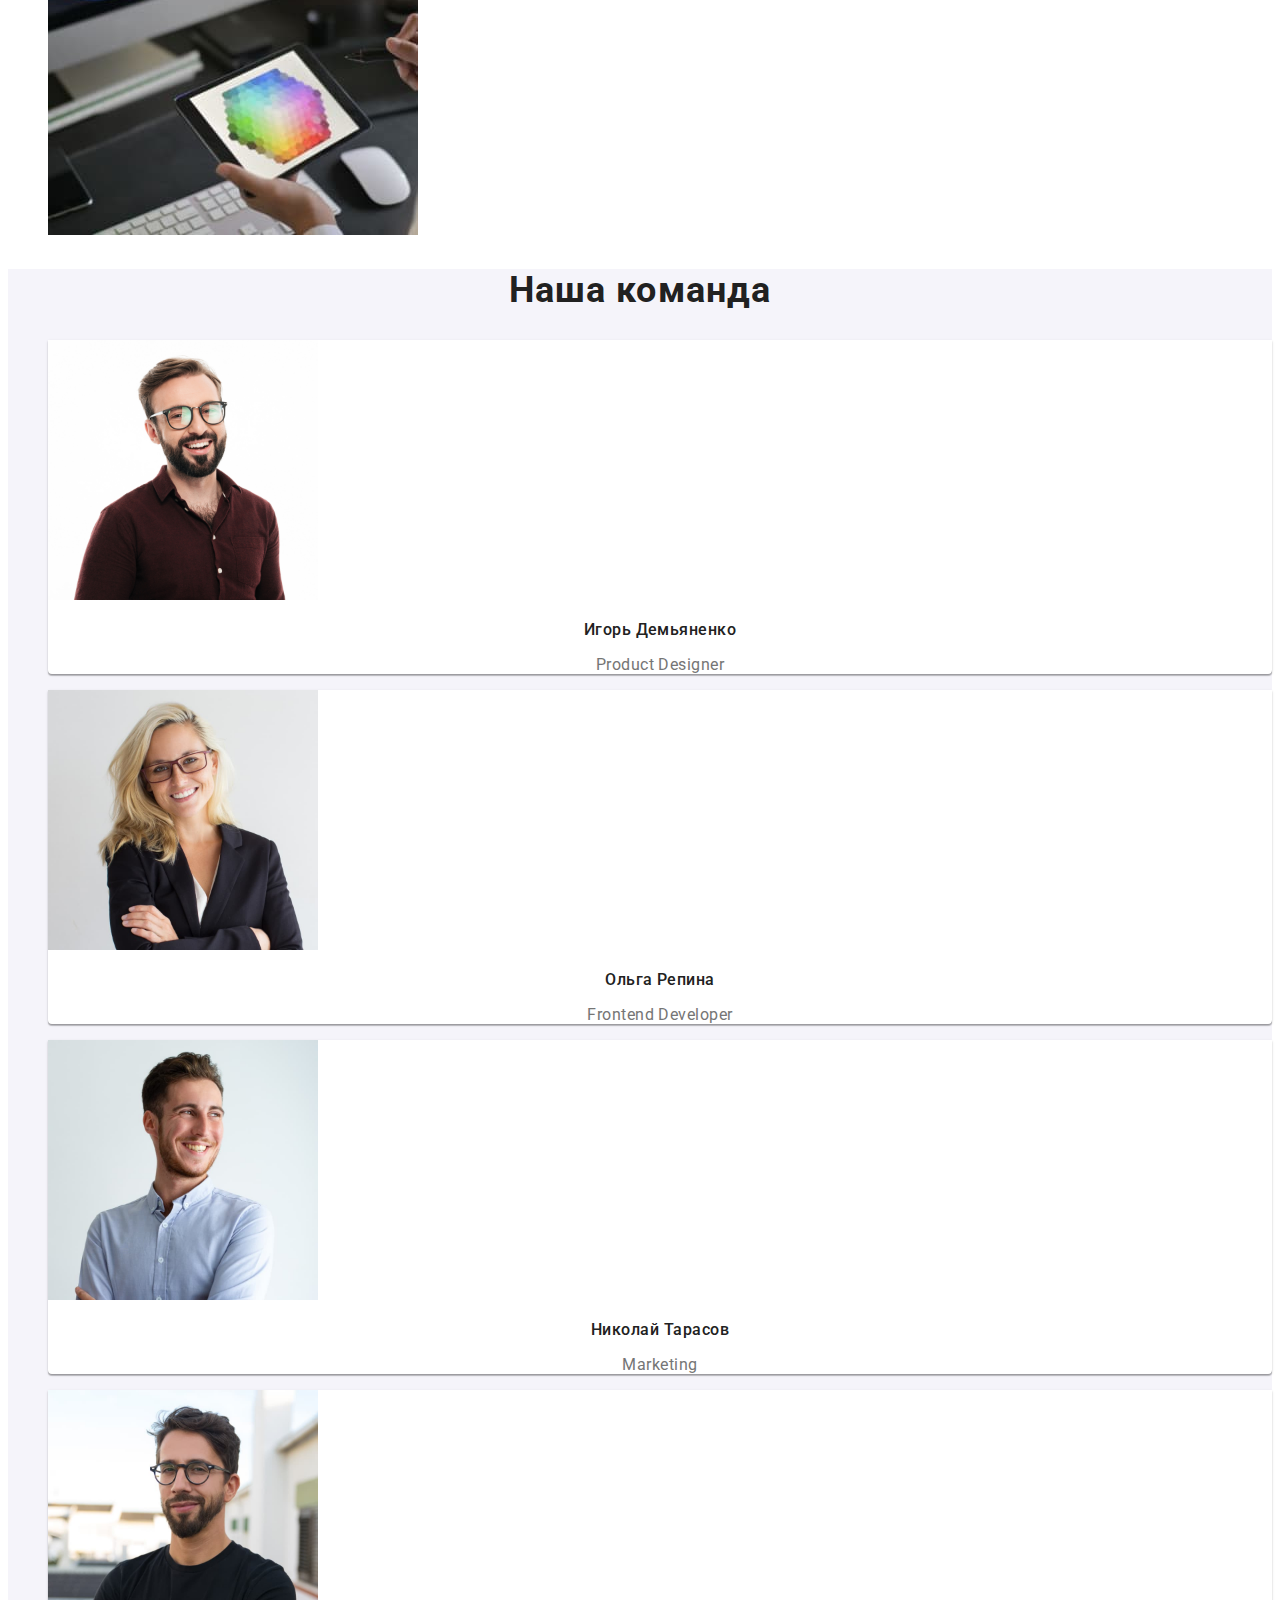
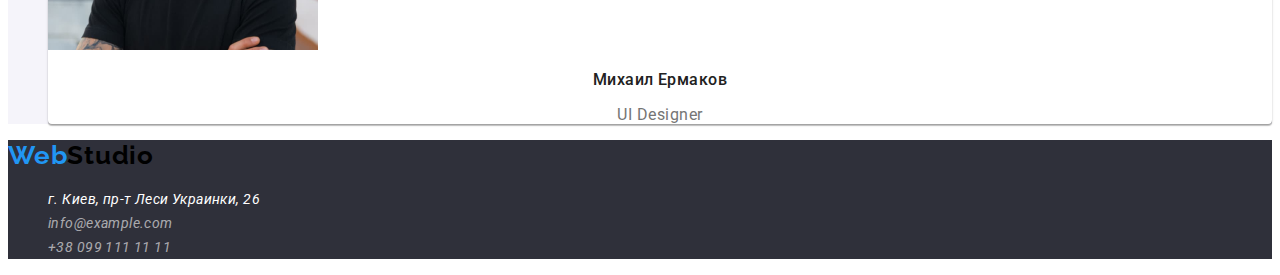
==== commit 0a287eb5: "logo white" ====
--- a/index.html
+++ b/index.html
@@ -6,10 +6,6 @@
     <meta http-equiv="X-UA-Compatible" content="IE=edge">
     <meta name="viewport" content="width=device-width, initial-scale=1.0">
     <title>studio</title>
-    <link rel="preconnect" href="https://fonts.googleapis.com">
-    <link rel="preconnect" href="https://fonts.gstatic.com" crossorigin>
-    <link rel="preconnect" href="https://fonts.googleapis.com">
-    <link rel="preconnect" href="https://fonts.gstatic.com" crossorigin>
     <link rel="stylesheet" href="./css/main.css">
     <link rel="stylesheet" href="./css/studio.css" />
     <link rel="preconnect" href="https://fonts.gstatic.com" />
@@ -120,7 +116,7 @@
     <!-- FOOTER -->
     <footer class="footer">
         <!--Navigating to other pages footer-->
-        <a class="logo-web link" href="index.html">Web<span class="logo-studio link">Studio</span></a>
+        <a class="logo-web link" href="index.html">Web<span class="logo-studio white link">Studio</span></a>
         <address>
             <ul class="footer-contact list">
                 <!--logo footer-->
--- a/css/studio.css
+++ b/css/studio.css
@@ -13,6 +13,7 @@
 }
 
 .modal-btn {
+    font-family: inherit;
     font-weight: 700;
     font-size: 16px;
     line-height: calc(30 / 16);
